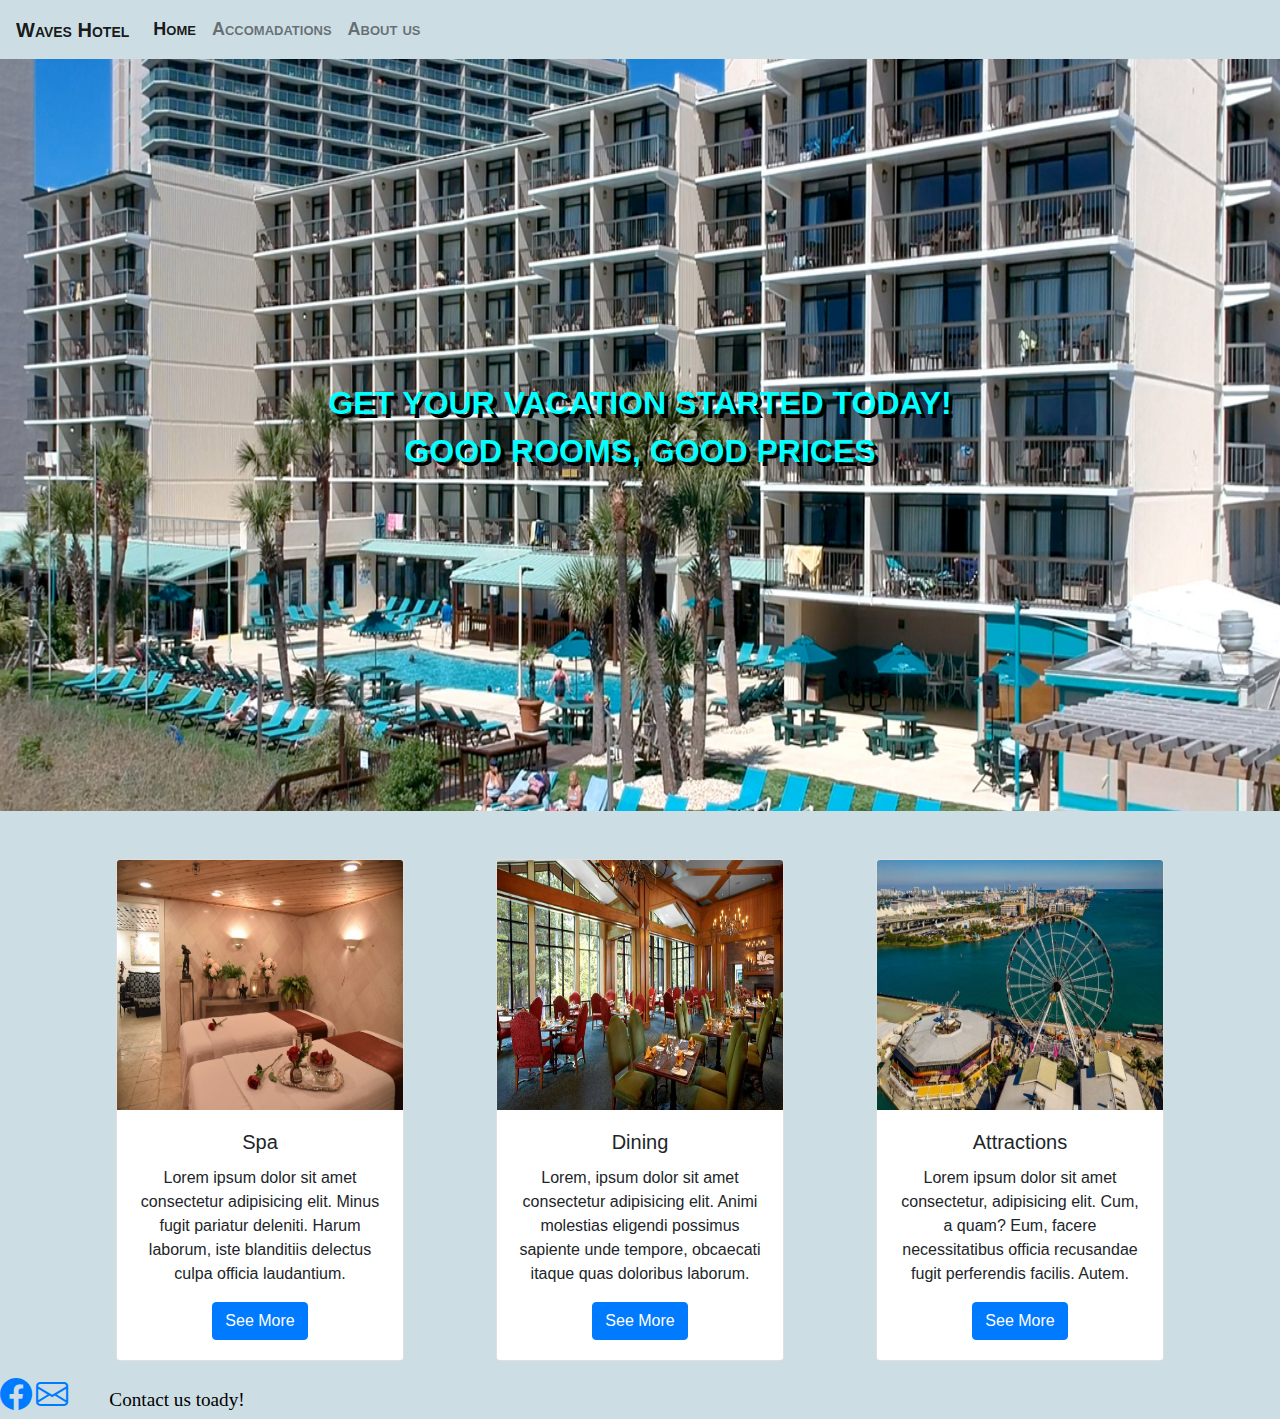
==== index.html @ 9476f83f "Initial Commit" ====
<!DOCTYPE html>
<html lang="en">
<head>
    <meta charset="UTF-8">
    <meta http-equiv="X-UA-Compatible" content="IE=edge">
    <meta name="viewport" content="width=device-width, initial-scale=1.0">

    <link rel="stylesheet" href="https://cdn.jsdelivr.net/npm/bootstrap@4.3.1/dist/css/bootstrap.min.css" integrity="sha384-ggOyR0iXCbMQv3Xipma34MD+dH/1fQ784/j6cY/iJTQUOhcWr7x9JvoRxT2MZw1T" crossorigin="anonymous">
    <script src="https://code.jquery.com/jquery-3.3.1.slim.min.js" integrity="sha384-q8i/X+965DzO0rT7abK41JStQIAqVgRVzpbzo5smXKp4YfRvH+8abtTE1Pi6jizo" crossorigin="anonymous"></script>
<script src="https://cdn.jsdelivr.net/npm/popper.js@1.14.7/dist/umd/popper.min.js" integrity="sha384-UO2eT0CpHqdSJQ6hJty5KVphtPhzWj9WO1clHTMGa3JDZwrnQq4sF86dIHNDz0W1" crossorigin="anonymous"></script>
<script src="https://cdn.jsdelivr.net/npm/bootstrap@4.3.1/dist/js/bootstrap.min.js" integrity="sha384-JjSmVgyd0p3pXB1rRibZUAYoIIy6OrQ6VrjIEaFf/nJGzIxFDsf4x0xIM+B07jRM" crossorigin="anonymous"></script>
<link rel="stylesheet" href="https://cdn.jsdelivr.net/npm/bootstrap-icons@1.3.0/font/bootstrap-icons.css">
<link rel="stylesheet" href="style/home.css">
<title>Home</title>
</head>

<body >
  <nav class="navbar navbar-expand-lg navbar-light" id="nav">
    <a class="navbar-brand" href="#">Waves Hotel</a>
    <button class="navbar-toggler" type="button" data-toggle="collapse" data-target="#navbarNav" aria-controls="navbarNav" aria-expanded="false" aria-label="Toggle navigation">
      <span class="navbar-toggler-icon"></span>
    </button>
    <div class="collapse navbar-collapse" id="navbarNav">
      <ul class="navbar-nav">
        <li class="nav-item active">
          <a class="nav-link" href="#">Home <span class="sr-only">(current)</span></a>
        </li>
        <li class="nav-item">
          <a class="nav-link" href="accomadations.html">Accomadations</a>
        </li>
        <li class="nav-item">
          <a class="nav-link" href="#">About us</a>
        </li>
       
      </ul>
    </div>
  </div>
</nav>
<div id="bg"  style="background-image: url(images/back.jpg); background-repeat: no-repeat; background-attachment: fixed; background-size: 100% 100%;">
  
     <div id="banner" class="">
      <p id="banner-text">GET YOUR VACATION STARTED TODAY!<br>GOOD ROOMS, GOOD PRICES</p>
    </div>
    
  </div>

  <div id="middle">

    <div  class="container">
  
    <div class="row">
      
      <div class="col-lg" id="card">
        <div class="card text-center" style="width: 18rem;">
          <img src="images/spa.jpg" class="card-img-top" alt="spa" id="card-img">
          <div class="card-body">
            <h5 class="card-title">Spa</h5>
            <p class="card-text">Lorem ipsum dolor sit amet consectetur adipisicing elit. Minus fugit pariatur deleniti. Harum laborum, iste blanditiis delectus culpa officia laudantium.</p>
            <a href="#" class="btn btn-primary">See More</a>
          </div>
        </div>
      </div>


      <div class="col-lg text-center" id="card">
        <div class="card" style="width: 18rem;">
          <img src="images/dining.jpg" class="card-img-top" alt="dining" id="card-img">
          <div class="card-body">
            <h5 class="card-title">Dining</h5>
            <p class="card-text">Lorem, ipsum dolor sit amet consectetur adipisicing elit. Animi molestias eligendi possimus sapiente unde tempore, obcaecati itaque quas doloribus laborum.</p>
            <a href="#" class="btn btn-primary">See More</a>
          </div>
        </div>
      </div>

      
      <div class="col-lg text-center" id="card">
        <div class="card" style="width: 18rem;">
          <img src="images/attractions.jpg" class="card-img-top" alt="attractions" id="card-img">
          <div class="card-body">
            <h5 class="card-title ">Attractions</h5>
            <p class="card-text">Lorem ipsum dolor sit amet consectetur, adipisicing elit. Cum, a quam? Eum, facere necessitatibus officia recusandae fugit perferendis facilis. Autem.</p>
            <a href="https://www.tripadvisor.com/Attractions-g34438-Activities-Miami_Florida.html" class="btn btn-primary">See More</a>
          </div>
        </div>
      </div>

    </div>
    </div>



  </div> 
  
  <div  id="bottom">
 

  

        
          <a href=#> <i class="bi bi-facebook" id="icons"></i></a>
    


      
          <a href=#><i class="bi bi-envelope" id="icons"> </i></a>
        

    
     <p id="contact">Contact us toady!</p>

    


  </div>
  
</body>
</html>
---- style/home.css ----
#nav{
background-color:rgb(204, 221, 228);
   font-variant: small-caps;
   font-size: large;
   font-weight: bolder;
}

#banner{
    text-align: center;
   padding-top: 20rem;
   padding-bottom: 20rem;
 
   font-size:2rem;
   font-weight: bolder;
   color: aqua;
   text-shadow: 4px 4px black;
    justify-content: center;
    display: flex;
}

#middle{
    background-color:rgb(204, 221, 228);
    width: 100%;  
}
.card{
    margin: 0 auto; /* Added */
    float: none; /* Added */
    margin-bottom: 10px; /* Added */
}
#card
    {
        padding-top: 3rem;
        
    }

#card-img{
    height:250px
}

i.bi{
    font-size: 2rem;
}
#icons:hover{
    color:green;
}
#contact{
    color: black;
    font-family:fantasy;
    font-size: larger;
    padding-left: 2rem;
    display: inline;
}
#bottom{
    background-color:rgb(204, 221, 228);

@media only screen and (max-width: 1000px){
    #bg{
    height: auto;
    }
    #banner{
        padding-top: 10rem;
        padding-bottom: 10rem;
        font-size: 1rem;
    }
    
    #middle{
        
        
        
        align-items: center;
    }

    

}
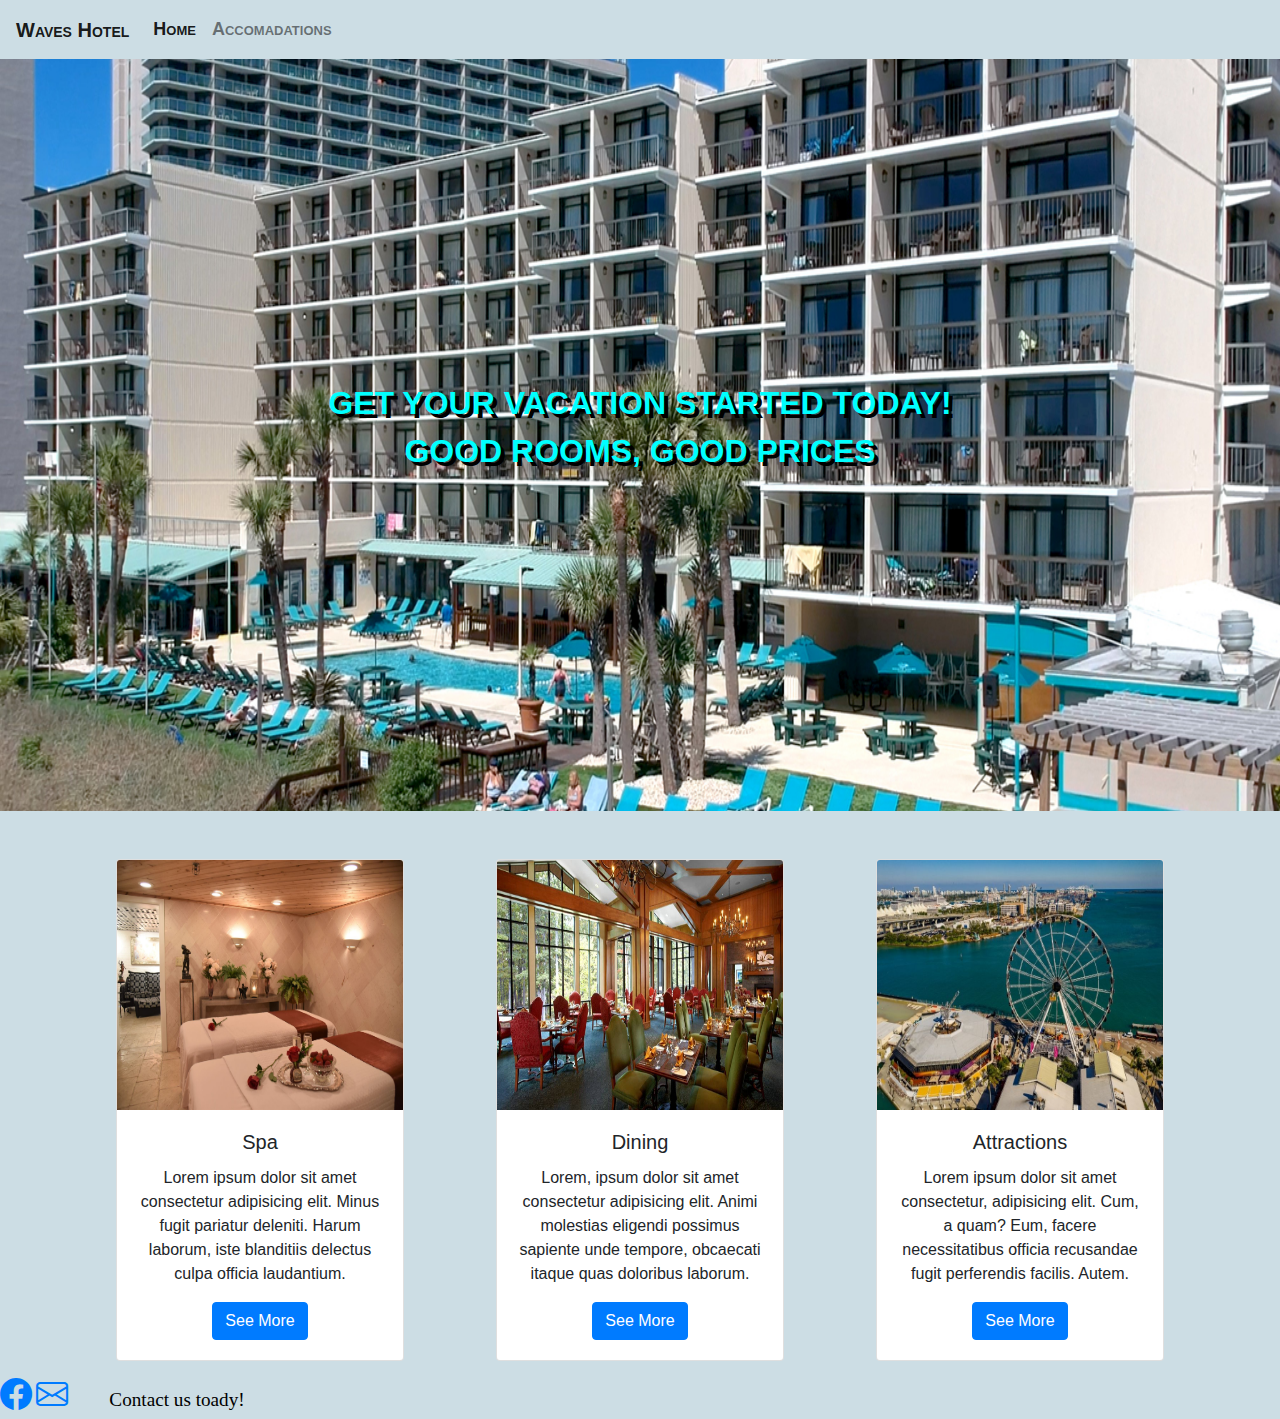
==== commit 89c6016c: "fixed minor issues" ====
--- a/index.html
+++ b/index.html
@@ -28,9 +28,7 @@
         <li class="nav-item">
           <a class="nav-link" href="accomadations.html">Accomadations</a>
         </li>
-        <li class="nav-item">
-          <a class="nav-link" href="#">About us</a>
-        </li>
+        
        
       </ul>
     </div>
--- a/style/home.css
+++ b/style/home.css
@@ -1,5 +1,5 @@
 #nav{
-background-color:rgb(204, 221, 228);
+    background-color:rgb(204, 221, 228);
    font-variant: small-caps;
    font-size: large;
    font-weight: bolder;
@@ -72,4 +72,4 @@
 
     
 
-}+}}